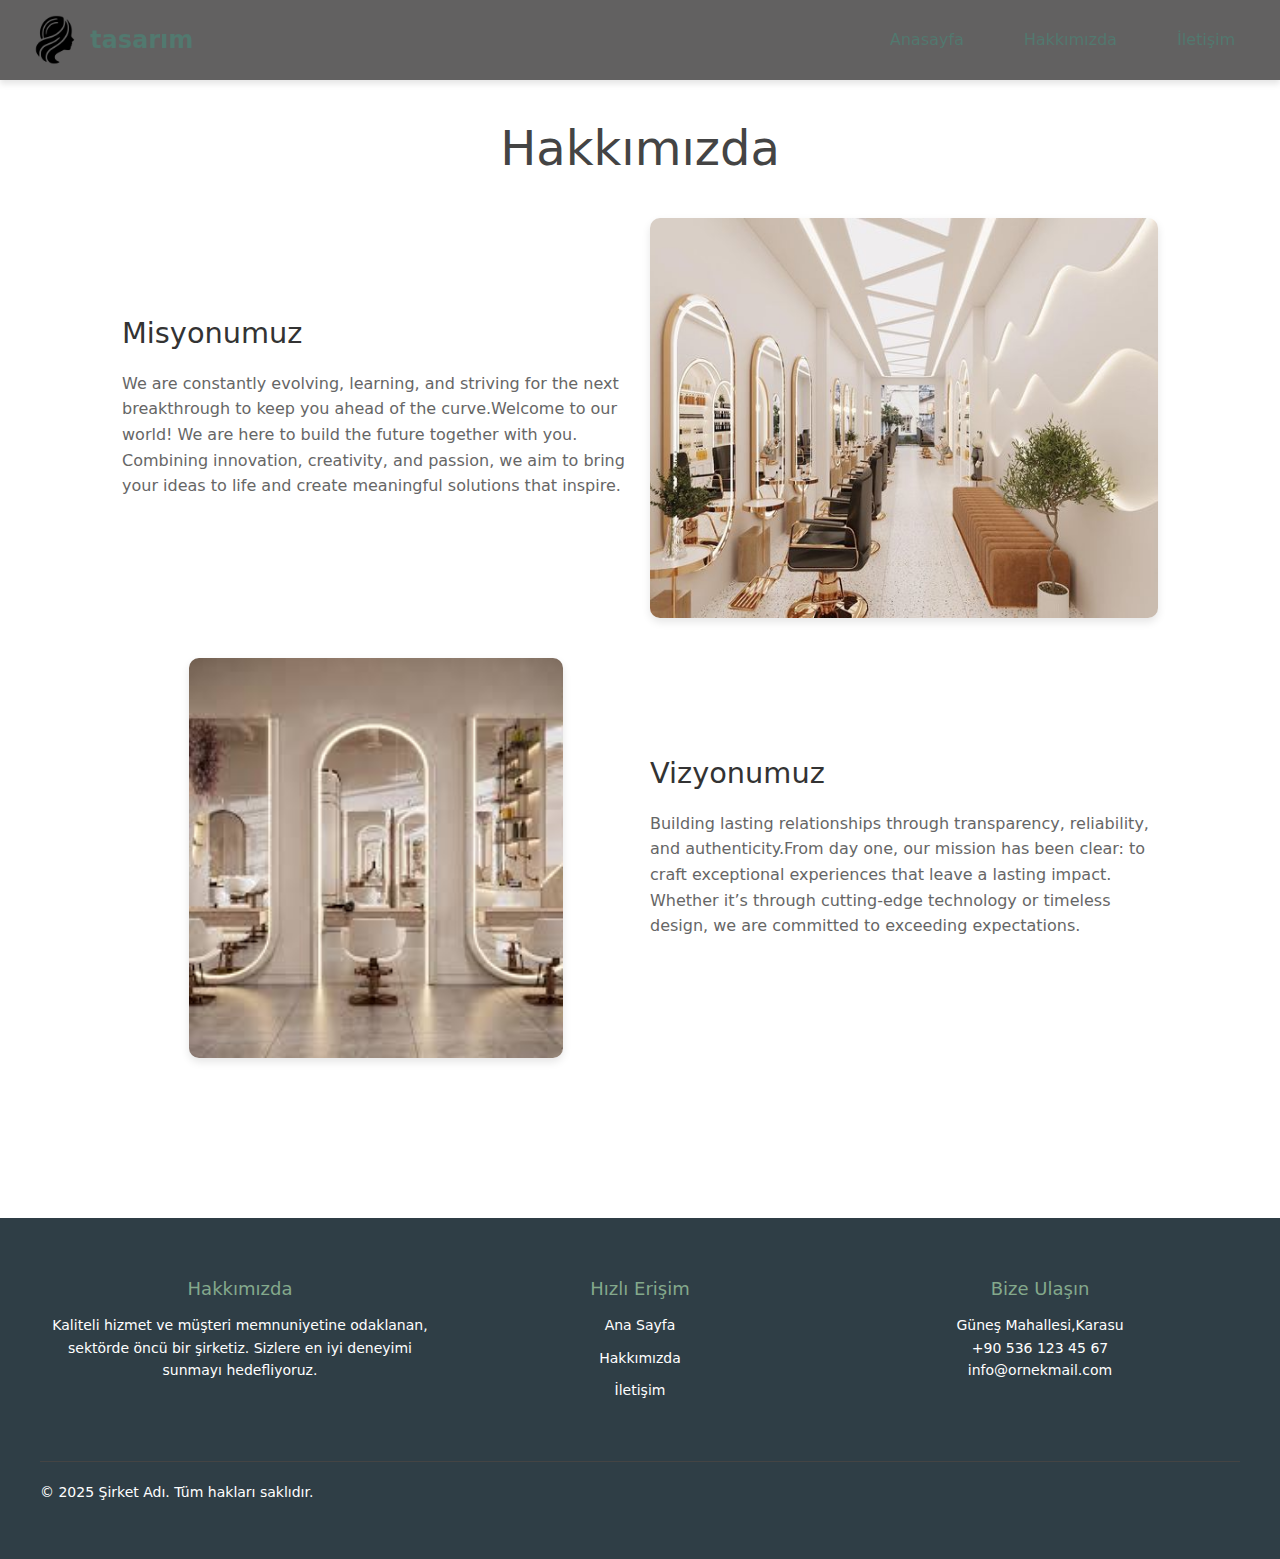
==== HairDesign/about.html @ d0e09eff "Hair Design Website" ====
<!DOCTYPE html>
<html lang="en">
<head>
    <meta charset="UTF-8">
    <meta name="viewport" content="width=device-width, initial-scale=1.0">
    <link rel="stylesheet" href="styles-about.css">
    <link href="https://cdn.jsdelivr.net/npm/bootstrap@5.3.3/dist/css/bootstrap.min.css" rel="stylesheet" integrity="sha384-QWTKZyjpPEjISv5WaRU9OFeRpok6YctnYmDr5pNlyT2bRjXh0JMhjY6hW+ALEwIH" crossorigin="anonymous">
    <title>Hakkımızda</title>
</head>
<body>
    <header id="header">
        <nav id="navbar">
            <div class="log">
                <img id="header-logo" src="images/woman-hair.png" alt="Logo">
                <span id="design-text">tasarım</span>
            </div>
            <div class="menu">
                <div><a href="index.html">Anasayfa</a></div>
              <div><a href="about.html">Hakkımızda</a></div>
              <div><a href="contact.html">İletişim</a></div>
            </div>
        </nav>
    </header>
<main id="main">
    <div class="container">
      <section class="about">
          <h1>Hakkımızda</h1>
    

          <div class="innovation-section">
              <div class="value innovation">
                  <h3>Misyonumuz</h3>
                  <p>We are constantly evolving, learning, and striving for the next breakthrough to keep you ahead of the curve.Welcome to our world! We are here to build the future together with you. Combining innovation, creativity, and passion, we aim to bring your ideas to life and create meaningful solutions that inspire.</p>
              </div>
              <div class="image">
                  <img src="images/Kuafor.jpg" alt="Innovation Image">
              </div>
          </div>

          <div class="trust-section">
              <div class="value trust">
                  <h3>Vizyonumuz</h3>
                  <p>Building lasting relationships through transparency, reliability, and authenticity.From day one, our mission has been clear: to craft exceptional experiences that leave a lasting impact. Whether it’s through cutting-edge technology or timeless design, we are committed to exceeding expectations.</p>
              </div>
              <div class="image">
                  <img src="images/images.jpeg" alt="Trust Image">
              </div>
          </div>
      </section>
  </div>
    </div>
  </div>
</main>
<button id="scrollToTop" class="scroll-to-top">↑</button>

  <footer class="footer-container">
    <div class="footer-content">
      <div class="footer-section">
        <h3>Hakkımızda</h3>
        <p>Kaliteli hizmet ve müşteri memnuniyetine odaklanan, sektörde öncü bir şirketiz. Sizlere en iyi deneyimi sunmayı hedefliyoruz.</p>
      </div>
  
      <div class="footer-section links">
        <h3>Hızlı Erişim</h3>
        <ul>
          <li><a href="index.html">Ana Sayfa</a></li>
          <li><a href="about.html">Hakkımızda</a></li>
          <li><a href="contact.html">İletişim</a></li>
        </ul>
      </div>
  
      <div class="footer-section contact">
        <h3>Bize Ulaşın</h3>
        <p><i class="fa fa-map-marker"></i> Güneş Mahallesi,Karasu</p>
        <p><i class="fa fa-phone"></i> +90 536 123 45 67</p>
        <p><i class="fa fa-envelope"></i> info@ornekmail.com</p>
      </div>
    </div>
  
    <div class="footer-bottom">
      <p>© 2025 Şirket Adı. Tüm hakları saklıdır.</p>
      <div class="social-icons">
        <a href="#"><i class="fa fa-facebook"></i></a>
        <a href="#"><i class="fa fa-twitter"></i></a>
        <a href="#"><i class="fa fa-instagram"></i></a>
        <a href="#"><i class="fa fa-linkedin"></i></a>
      </div>
    </div>
  </footer>
  <script src="script.js"></script>
</body>
</html>
---- HairDesign/styles-about.css ----
body {
  font-family: 'Arial', sans-serif;
  margin: 0;
  padding: 0;
  color: #333;
  background-color: #f9f9f9;
}

  
  #header {
    position: fixed;
    top: 0;
    left: 0;
    width: 100%;
    height: 80px;
    z-index: 1000;
    backdrop-filter: blur(10px);
    background-color: rgba(31, 30, 30, 0.7);
    box-shadow: 0 4px 6px rgba(0, 0, 0, 0.1);
  }
  
  #header-logo{
    width: 50px;
    height: 50px;
  }
  
  #navbar {
    display: flex;
    justify-content: space-between;
    align-items: center;
    padding: 15px 30px;
    color: white;
  }
  
  #navbar .log {
    display: flex;
    align-items: center;
    gap: 10px;
    font-size: 1.5rem;
    font-weight: bold;
    color: #52796f;
    transition: margin-left 0.3s ease;
  }
  
  #navbar .menu {
    display: flex;
    justify-content: flex-end;
    gap: 30px;
  }
  
  #navbar .menu div {
    font-size: 1rem;
    font-weight: 500;
    padding: 10px 15px;
    border-radius: 20px;
    transition: background-color 0.3s ease, color 0.3s ease;
  }
  
  #navbar .menu div:hover {
    background-color: #52796f;
    color: white;
  }
  
  #navbar a {
    color: #52796f;
    text-decoration: none;
}
#navbar a:hover {
  color: white;
  text-decoration: none;
}
.container {
  max-width: 1200px;
  margin: 0 auto;
  padding: 20px;
}

.about {
  text-align: center;
  padding: 100px 40px;
}

.about h1 {
  font-size: 3rem;
  color: #444;
  margin-bottom: 20px;
}

.about p {
  font-size: 1.2rem;
  line-height: 1.8;
  margin-bottom: 20px;
  color: #555;
}

.innovation-section, .trust-section {
  display: flex;
  align-items: center;
  justify-content: center;
  gap: 20px;
  margin: 40px 0;
}

.innovation-section .value, .trust-section .value {
  flex: 1;
  text-align: left;
}

.innovation-section .image, .trust-section .image {
  flex: 1;
  text-align: center;
}

.innovation-section .image img, .trust-section .image img {
  max-width: 100%;
  height: 400px;
  border-radius: 10px;
  box-shadow: 0 4px 8px rgba(0, 0, 0, 0.1);
}

.innovation-section .value h3, .trust-section .value h3 {
  font-size: 1.8rem;
  color: #333;
  margin-bottom: 20px;
}

.innovation-section .value p, .trust-section .value p {
  font-size: 1rem;
  color: #666;
  line-height: 1.6;
}

/* Trust section alignment for image on the left and text on the right */
.trust-section {
  flex-direction: row-reverse;
}

/* Footer genel stil */
.footer-container {
  background: linear-gradient(135deg, #2f3e46, #2f3e46);
  color: #fff;
  padding: 40px 20px;
  text-align: center;
}

.footer-content {
  display: flex;
  flex-wrap: wrap;
  justify-content: space-between;
  max-width: 1200px;
  margin: 0 auto;
}

.footer-section {
  flex: 1;
  min-width: 250px;
  margin: 20px 10px;
}

.footer-section h3 {
  font-size: 18px;
  margin-bottom: 15px;
  color: #84a98c;
}

.footer-section p,
.footer-section ul {
  font-size: 14px;
  line-height: 1.6;
  margin: 0;
}

.footer-section ul {
  list-style: none;
  padding: 0;
}

.footer-section ul li {
  margin-bottom: 10px;
}

.footer-section ul li a {
  color: #fff;
  text-decoration: none;
  transition: color 0.3s ease;
}

.footer-section ul li a:hover {
  color: #84a98c;
}

.footer-bottom {
  margin-top: 30px;
  border-top: 1px solid #444;
  padding-top: 20px;
  font-size: 14px;
  display: flex;
  justify-content: space-between;
  align-items: center;
  max-width: 1200px;
  margin: 30px auto 0;
}

.footer-bottom p {
  flex: 1;
  text-align: left;
}

.social-icons {
  flex: 1;
  text-align: right;
}

.social-icons a {
  color: #fff;
  font-size: 18px;
  margin: 0 10px;
  display: inline-block;
  transition: transform 0.3s ease, color 0.3s ease;
}

.social-icons a:hover {
  transform: scale(1.2);
  color: #84a98c;
}

/* Responsive Tasarım (Küçük ekranlar için) */
@media (max-width: 768px) {
  .footer-bottom {
    flex-direction: column;
    text-align: center;
  }

  .footer-bottom p {
    text-align: center;
    margin-bottom: 10px;
  }

  .social-icons {
    text-align: center;
  }
}

/* Loading kısmı */
#loading {
  display: flex;
  flex-direction: column;
  justify-content: center;
  align-items: center;
  position: absolute;
  top: 0;
  left: 0;
  width: 100%;
  height: 100%;
  background-color: rgba(255, 255, 255, 0.8);
  z-index: 9999;
}

@keyframes spin {
  0% { transform: rotate(0deg); }
  100% { transform: rotate(360deg); }
}

#loading p {
  margin-top: 20px;
  font-size: 18px;
  color: #333;
}
#logo{
width: 30px;
height: 30px;
}

.scroll-to-top {
  position: fixed;
  bottom: 20px;
  right: 20px;
  width: 50px;
  height: 50px;
  background-color: #84a98c;
  color: #FFF;
  font-size: 24px;
  border: none;
  border-radius: 50%;
  box-shadow: 0 4px 6px rgba(0, 0, 0, 0.1);
  cursor: pointer;
  display: none;
  justify-content: center;
  align-items: center;
  transition: background-color 0.3s ease;
}

.scroll-to-top:hover {
  background-color: #84a98c;
}
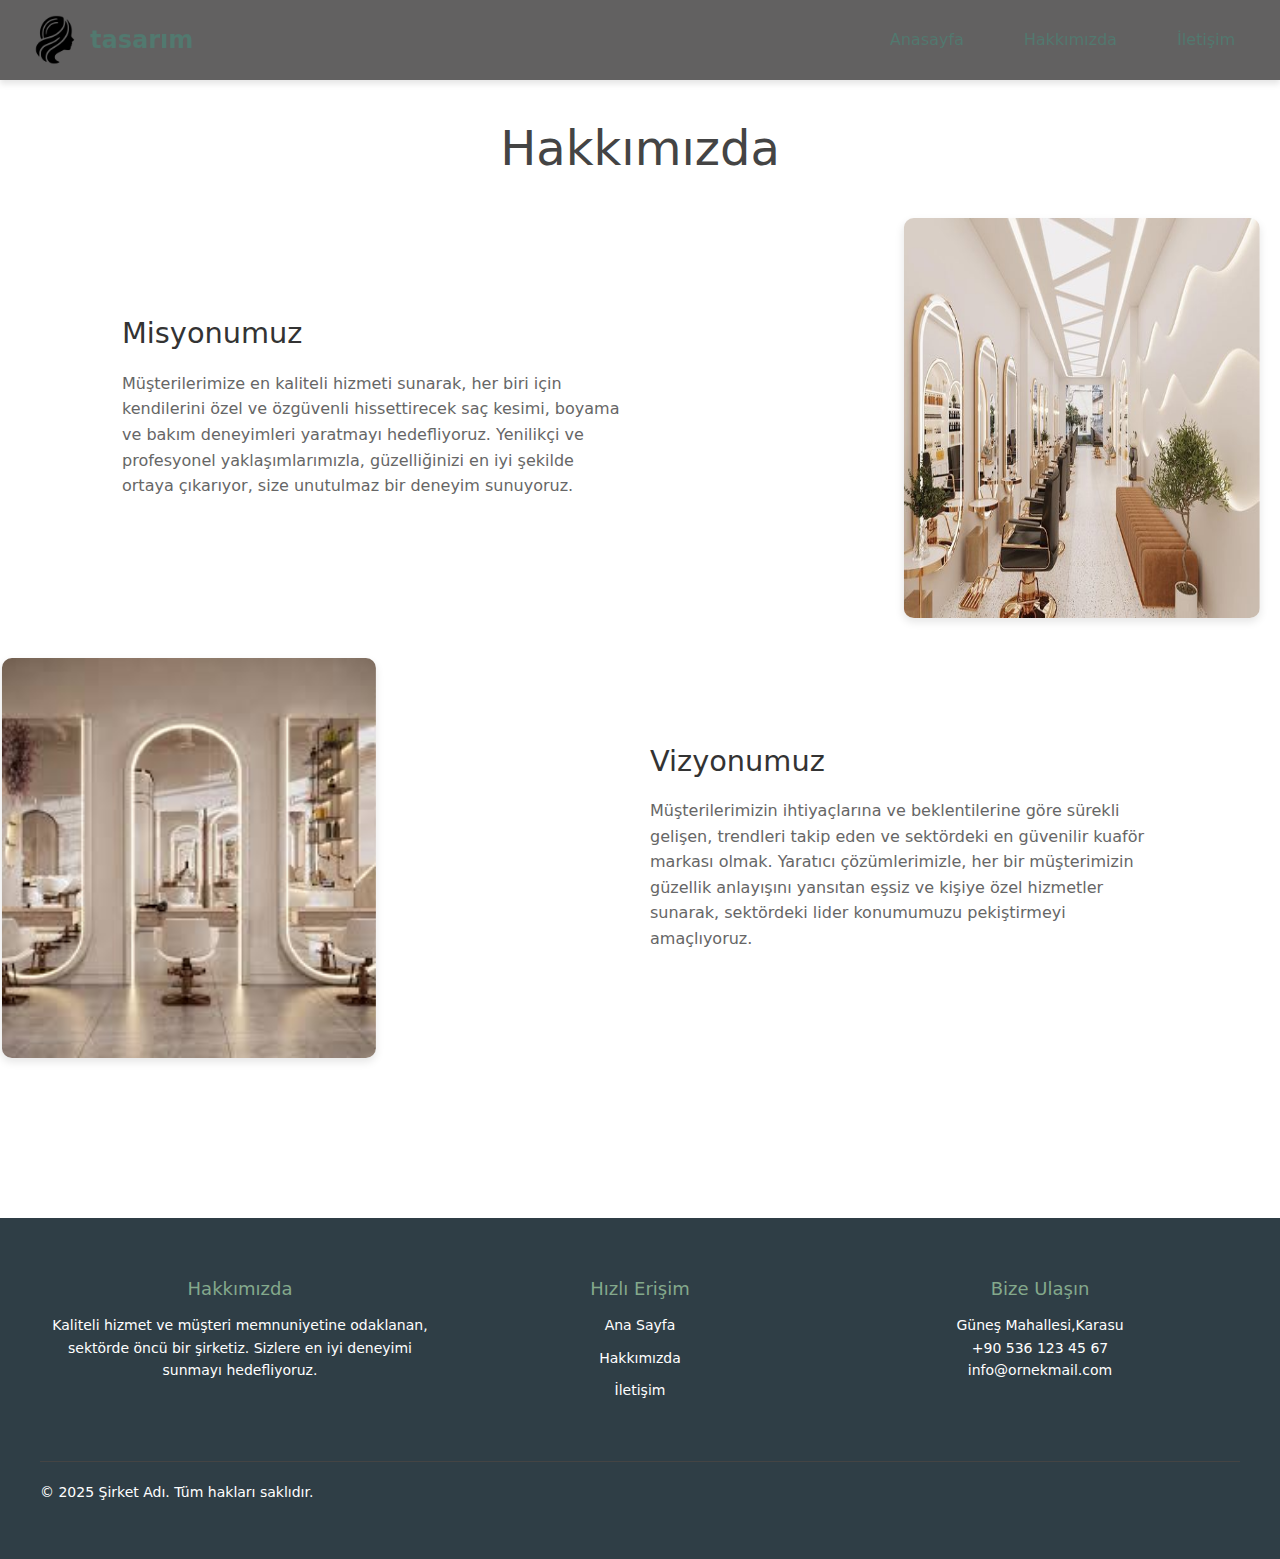
==== commit 843d5cba: "sunum" ====
--- a/HairDesign/about.html
+++ b/HairDesign/about.html
@@ -30,7 +30,7 @@
           <div class="innovation-section">
               <div class="value innovation">
                   <h3>Misyonumuz</h3>
-                  <p>We are constantly evolving, learning, and striving for the next breakthrough to keep you ahead of the curve.Welcome to our world! We are here to build the future together with you. Combining innovation, creativity, and passion, we aim to bring your ideas to life and create meaningful solutions that inspire.</p>
+                  <p>Müşterilerimize en kaliteli hizmeti sunarak, her biri için kendilerini özel ve özgüvenli hissettirecek saç kesimi, boyama ve bakım deneyimleri yaratmayı hedefliyoruz. Yenilikçi ve profesyonel yaklaşımlarımızla, güzelliğinizi en iyi şekilde ortaya çıkarıyor, size unutulmaz bir deneyim sunuyoruz.</p>
               </div>
               <div class="image">
                   <img src="images/Kuafor.jpg" alt="Innovation Image">
@@ -40,7 +40,7 @@
           <div class="trust-section">
               <div class="value trust">
                   <h3>Vizyonumuz</h3>
-                  <p>Building lasting relationships through transparency, reliability, and authenticity.From day one, our mission has been clear: to craft exceptional experiences that leave a lasting impact. Whether it’s through cutting-edge technology or timeless design, we are committed to exceeding expectations.</p>
+                  <p>Müşterilerimizin ihtiyaçlarına ve beklentilerine göre sürekli gelişen, trendleri takip eden ve sektördeki en güvenilir kuaför markası olmak. Yaratıcı çözümlerimizle, her bir müşterimizin güzellik anlayışını yansıtan eşsiz ve kişiye özel hizmetler sunarak, sektördeki lider konumumuzu pekiştirmeyi amaçlıyoruz.</p>
               </div>
               <div class="image">
                   <img src="images/images.jpeg" alt="Trust Image">
--- a/HairDesign/styles-about.css
+++ b/HairDesign/styles-about.css
@@ -112,10 +112,36 @@
 }
 
 .innovation-section .image img, .trust-section .image img {
-  max-width: 100%;
+  max-width: 70%;
   height: 400px;
   border-radius: 10px;
   box-shadow: 0 4px 8px rgba(0, 0, 0, 0.1);
+      transform: translateX(50%); /* Başlangıçta sağda */
+      animation: slideIn 2s ease-out forwards;
+}
+@keyframes slideIn {
+  from {
+    transform: translateX(50%); /* Sağdan başla */
+  }
+  to {
+    transform: translateX(30%); /* Orta noktaya gel */
+  }
+}
+.trust-section .image img{
+  max-width: 80%;
+  height: 400px;
+  border-radius: 10px;
+  box-shadow: 0 4px 8px rgba(0, 0, 0, 0.1);
+      transform: translateX(-50%); /* Başlangıçta sağda */
+      animation: sldIn 2s ease-out forwards;
+}
+@keyframes sldIn {
+  from {
+    transform: translateX(-50%); /* Sağdan başla */
+  }
+  to {
+    transform: translateX(-30%); /* Orta noktaya gel */
+  }
 }
 
 .innovation-section .value h3, .trust-section .value h3 {
